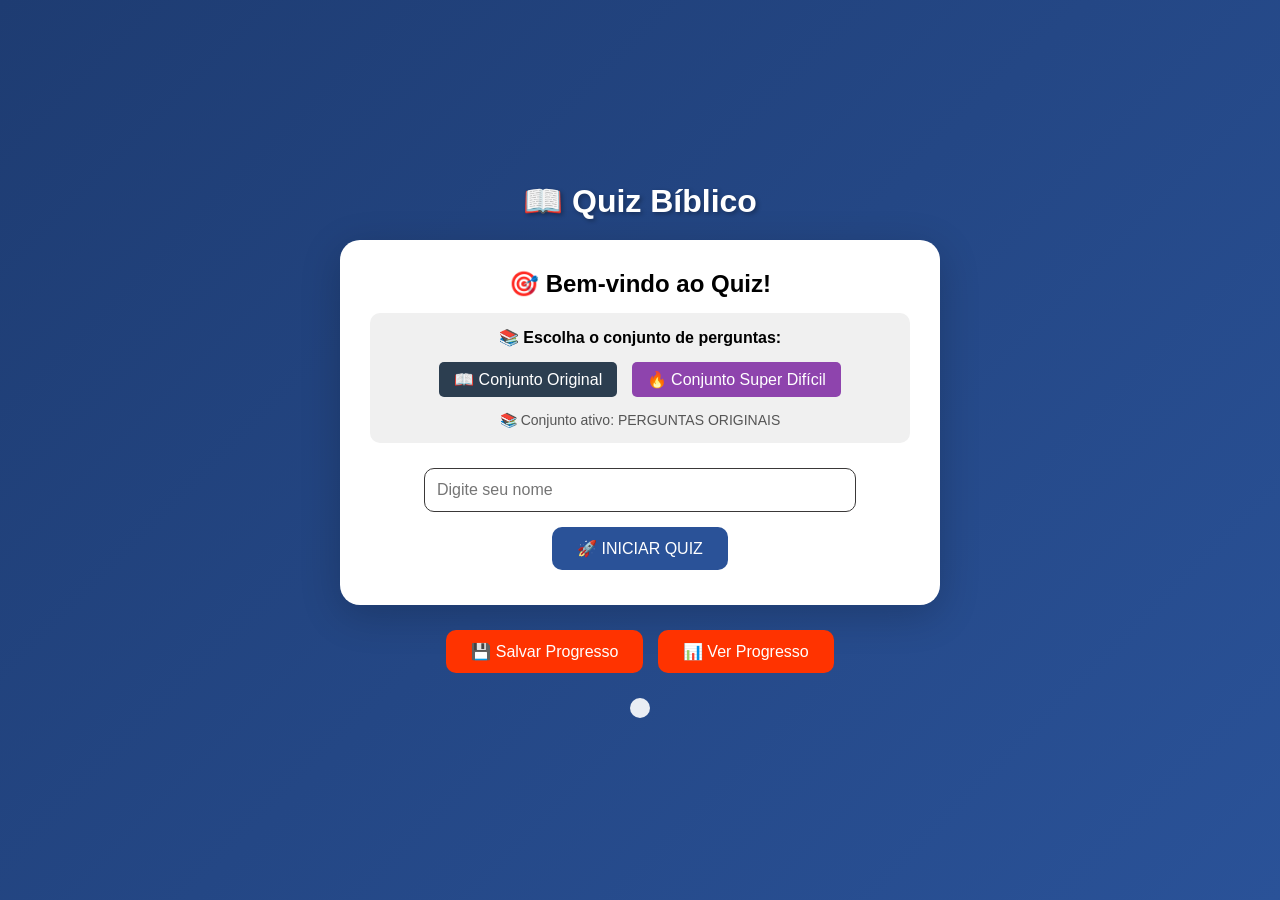
==== index.html @ 16862064 "atualizaçao dw arquivos" ====
<!DOCTYPE html>
<html lang="pt-BR">
<head>
  <meta charset="UTF-8" />
  <meta name="viewport" content="width=device-width, initial-scale=1.0, user-scalable=yes" />
  <link rel="manifest" href="manifest.json" />
  <link rel="stylesheet" href="style.css">
  <title>Quiz Bíblico</title>
  </head>

<body>

  <h1>📖 Quiz Bíblico</h1>

  <!-- TELA INICIAL -->
  <div id="start-screen">
    <h2>🎯 Bem-vindo ao Quiz!</h2>
    
    <!-- SELETOR DE CONJUNTO DE PERGUNTAS -->
    <div style="margin: 15px 0; padding: 15px; background: #f0f0f0; border-radius: 10px;">
      <label style="font-weight: bold;">📚 Escolha o conjunto de perguntas:</label>
      <div style="margin-top: 10px;">
        <button id="btn-original" style="margin: 5px; padding: 8px 15px; background: #2c3e50; color: white; border: none; border-radius: 5px; cursor: pointer;">📖 Conjunto Original</button>
        <button id="btn-new" style="margin: 5px; padding: 8px 15px; background: #8e44ad; color: white; border: none; border-radius: 5px; cursor: pointer;">🔥 Conjunto Super Difícil</button>
      </div>
      <p id="conjunto-info" style="margin-top: 10px; font-size: 14px; color: #555;">📚 Conjunto ativo: PERGUNTAS ORIGINAIS</p>
    </div>
    
    <input type="text" id="usuario" placeholder="Digite seu nome" />
    <br />
    <button id="start-btn">🚀 INICIAR QUIZ</button>
  </div>

  <!-- TELA DO QUIZ -->
  <div id="quiz-container" class="hidden">
    <div id="phase-info"></div>
    <div id="question"></div>
    <div id="answers"></div>
    <button id="next-btn" class="hidden">➡️ Próxima Pergunta</button>
    <button id="next-phase-btn" class="hidden">🎯 Avançar para a Próxima Fase</button>
    <div id="result" class="hidden"></div>
  </div>

  <div class="progresso">
    <button class="action" onclick="salvarProgresso()">💾 Salvar Progresso</button>
    <button class="action" onclick="consultarProgresso()">📊 Ver Progresso</button>
  </div>
  <div id="progresso-info" style="margin-top: 20px; font-size: 18px;"></div>

  <script src="script.js"></script>

  <script>
    if ('serviceWorker' in navigator) {
      window.addEventListener('load', () => {
        navigator.serviceWorker.register('service-worker.js')
          .then((registration) => {
            console.log('Service Worker registrado com sucesso: ', registration);
          })
          .catch((error) => {
            console.log('Erro ao registrar o Service Worker: ', error);
          });
      });
    }
  </script>

  </body>
</html>
---- style.css ----
* {
      margin: 0;
      padding: 0;
      box-sizing: border-box;
    }

    body {
      font-family: Arial, Helvetica, sans-serif;
      background: linear-gradient(135deg, #1e3c72, #2a5298);
      min-height: 100vh;
      display: flex;
      flex-direction: column;
      align-items: center;
      justify-content: center;
      padding: 20px;
    }

    h1 {
      color: rgb(255, 255, 255);
      text-shadow: 2px 2px 4px rgba(0,0,0,0.3);
      margin-bottom: 20px;
    }

    #start-screen, #quiz-container {
      background: white;
      border-radius: 20px;
      padding: 30px;
      max-width: 600px;
      width: 100%;
      box-shadow: 0 10px 40px rgba(0,0,0,0.2);
      text-align: center;
    }

    .hidden {
      display: none !important;
    }

    #question {
      font-size: 1.3rem;
      font-weight: bold;
      margin-bottom: 25px;
      line-height: 1.4;
    }

    #answers {
      display: flex;
      flex-direction: column;
      gap: 12px;
      margin-bottom: 20px;
    }

    #answers button {
      padding: 12px 15px;
      font-size: 1rem;
      border: none;
      border-radius: 10px;
      background: blue;
      cursor: pointer;
      transition: all 0.2s;
      text-align: left;
    }

    #answers button:hover {
      background: rgb(0, 110, 255);
      transform: scale(1.01);
    }

    button {
      background: #2a5298;
      color: white;
      border: none;
      padding: 12px 25px;
      font-size: 1rem;
      border-radius: 10px;
      cursor: pointer;
      margin: 5px;
      transition: 0.2s;
    }

    button:hover {
      background: #1e3c72;
      transform: scale(1.02);
    }

    #next-btn, #next-phase-btn {
      background: green;
      margin-top: 10px;
    }

    #next-btn:hover, #next-phase-btn:hover {
      background: #45a049;
    }

    #result {
      margin-top: 20px;
      padding: 15px;
      border-radius: 10px;
      font-weight: bold;
    }

    #phase-info {
      font-size: 0.9rem;
      color: #666;
      margin-bottom: 15px;
      font-weight: bold;
    }

    .progresso {
      margin-top: 20px;
      text-align: center;
    }

    .progresso button.action {
      background: #ff3300;
      margin: 5px;
    }

    .progresso button.action:hover {
      background: #e68900;
    }

    #progresso-info {
      background: rgba(255,255,255,0.9);
      padding: 10px;
      border-radius: 10px;
      margin-top: 15px;
      text-align: center;
      font-size: 14px;
    }

    input {
      padding: 12px;
      font-size: 1rem;
      border-radius: 10px;
      border: 1px solid #3a3838;
      width: 80%;
      margin: 10px 0;
    }

    @media (max-width: 600px) {
      #start-screen, #quiz-container {
        padding: 20px;
      }
      #question {
        font-size: 1.1rem;
      }
    }
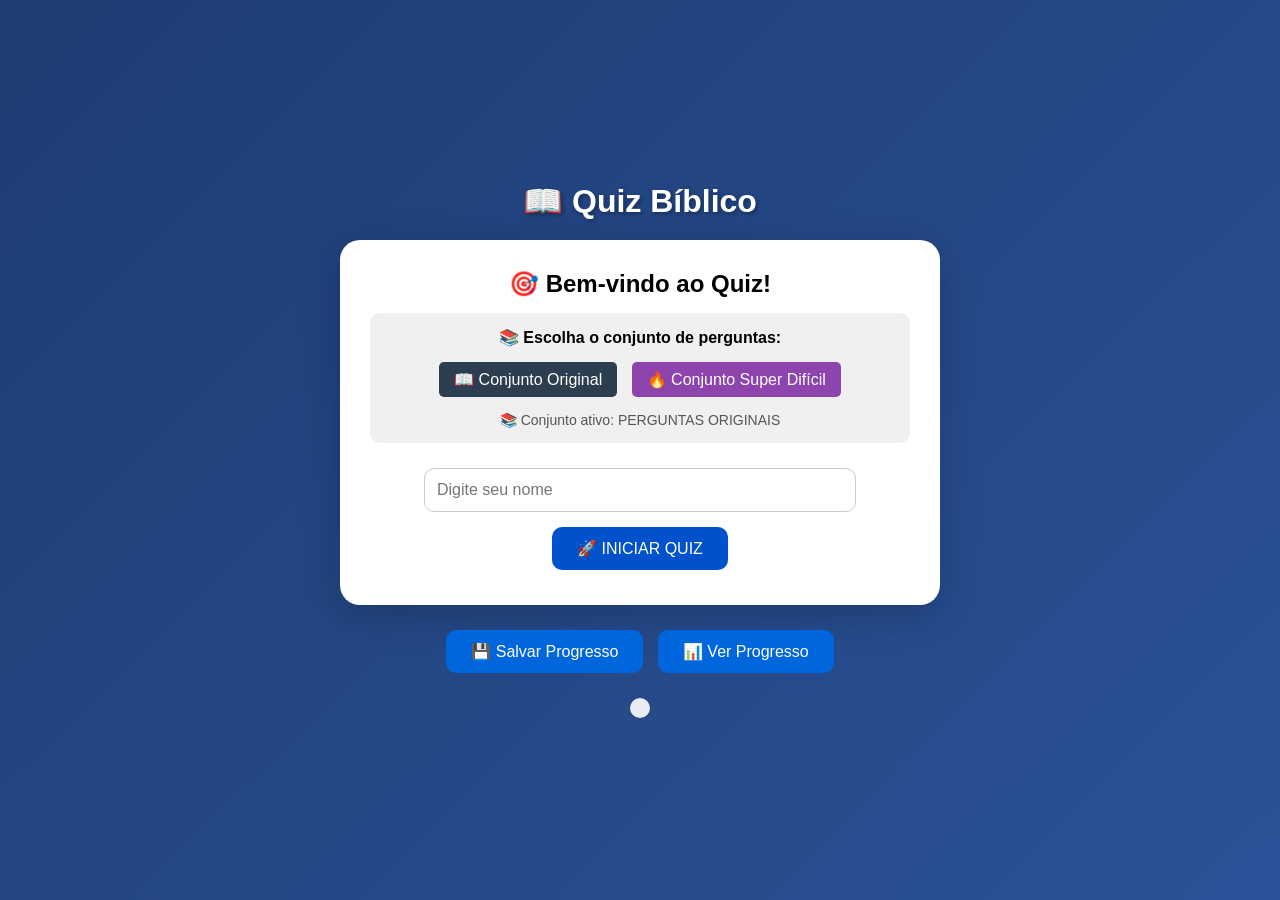
==== commit 9c2fa540: "ay" ====
--- a/index.html
+++ b/index.html
@@ -7,7 +7,6 @@
   <link rel="stylesheet" href="style.css">
   <title>Quiz Bíblico</title>
   </head>
-
 <body>
 
   <h1>📖 Quiz Bíblico</h1>
@@ -46,11 +45,12 @@
     <button class="action" onclick="consultarProgresso()">📊 Ver Progresso</button>
   </div>
   <div id="progresso-info" style="margin-top: 20px; font-size: 18px;"></div>
+  </body>
 
   <script src="script.js"></script>
 
   <script>
-    if ('serviceWorker' in navigator) {
+     if ('serviceWorker' in navigator) {
       window.addEventListener('load', () => {
         navigator.serviceWorker.register('service-worker.js')
           .then((registration) => {
@@ -62,6 +62,4 @@
       });
     }
   </script>
-
-  </body>
 </html>
--- a/style.css
+++ b/style.css
@@ -1,4 +1,4 @@
- * {
+* {
       margin: 0;
       padding: 0;
       box-sizing: border-box;
@@ -16,7 +16,7 @@
     }
 
     h1 {
-      color: rgb(255, 255, 255);
+      color: white;
       text-shadow: 2px 2px 4px rgba(0,0,0,0.3);
       margin-bottom: 20px;
     }
@@ -54,19 +54,20 @@
       font-size: 1rem;
       border: none;
       border-radius: 10px;
-      background: blue;
+      background: #0052cc;
+      color: white;
       cursor: pointer;
       transition: all 0.2s;
       text-align: left;
     }
 
     #answers button:hover {
-      background: rgb(0, 110, 255);
+      background: #0044aa;
       transform: scale(1.01);
     }
 
     button {
-      background: #2a5298;
+      background: #0052cc;
       color: white;
       border: none;
       padding: 12px 25px;
@@ -78,17 +79,17 @@
     }
 
     button:hover {
-      background: #1e3c72;
+      background: #003d99;
       transform: scale(1.02);
     }
 
     #next-btn, #next-phase-btn {
-      background: green;
+      background: #0077ff;
       margin-top: 10px;
     }
 
     #next-btn:hover, #next-phase-btn:hover {
-      background: #45a049;
+      background: #0052cc;
     }
 
     #result {
@@ -111,12 +112,12 @@
     }
 
     .progresso button.action {
-      background: #ff3300;
+      background: #0066dd;
       margin: 5px;
     }
 
     .progresso button.action:hover {
-      background: #e68900;
+      background: #0052cc;
     }
 
     #progresso-info {
@@ -132,7 +133,7 @@
       padding: 12px;
       font-size: 1rem;
       border-radius: 10px;
-      border: 1px solid #3a3838;
+      border: 1px solid #ccc;
       width: 80%;
       margin: 10px 0;
     }
